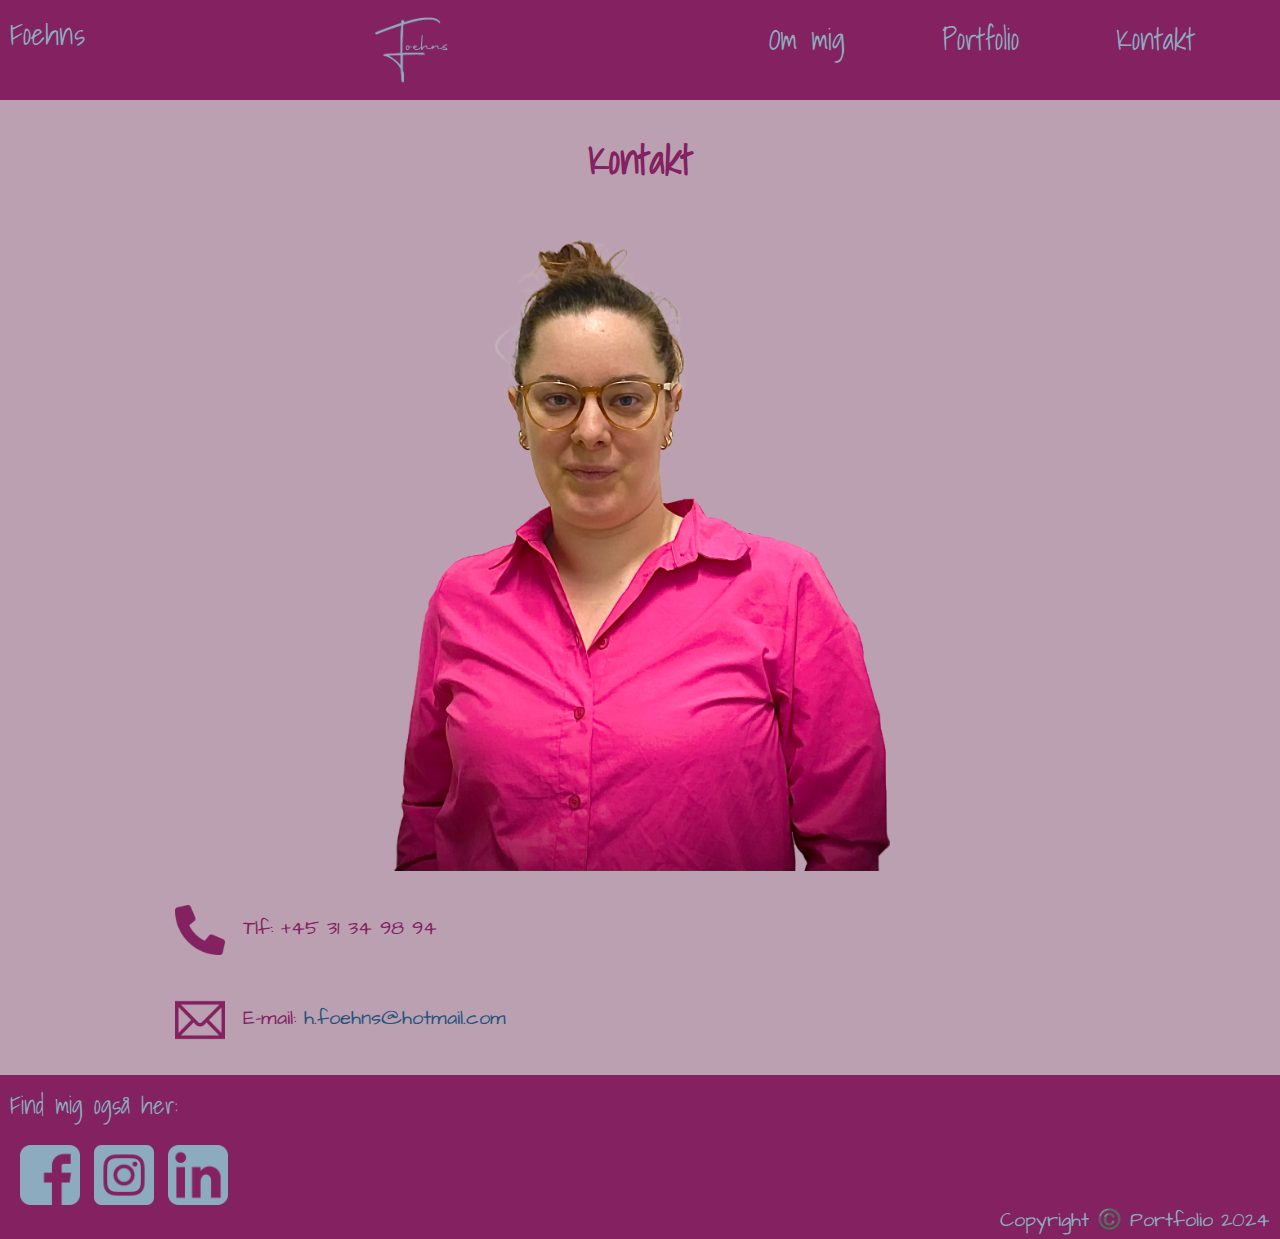
==== kontaktmig.html @ 948679cf "14 maj" ====
<!DOCTYPE html>
<html lang="da">

<head>
    <meta charset="utf-8">
    <title>Foehns</title>
    <link rel="stylesheet" href="main2.css">
    <link rel="stylesheet" href="desktop.css">
    <script src="menu.js" defer=""></script>
    <meta name="viewport" content="width=device-width, initial-scale=1">
</head>
 <body>
    <header>
        <a class="name" href="index.html">Foehns</a>
        <div class="logobox"><img class="logo" src="images/logo_endelig.png" alt="logo"></div>
        <nav class="menu">
            <button type="button">☰</button>
            <ul class>
                <li><a href="ommig.html">Om mig</a></li>
                <li><a href="portfolio.html">Portfolio</a></li>
                <li><a href="kontaktmig.html">Kontakt</a></li>
            </ul>
        </nav>
    </header>
    <main>
        <h1>Kontakt</h1>
        <img class="portrait" src="images/heidi2.png" alt="billede af Heidi">
        <ul class="contact-info">
            <li class="info">
                <p><img class="icon-phone" src="images/phone_icon.png" alt="icon">
                 Tlf: +45 31 34 98 94 
                </p>
            </li>
            <li class="info">
                <p><img class="icon-mail" src="images/email_icon.png" alt="icon">
                     E-mail: 
                    <a class="mail" href="mailto:h.foehns@hotmail.com">
                        h.foehns@hotmail.com</a>
                </p>
            </li>
        </ul>
       
    </main>
    <footer>
        <span class="find-me">Find mig også her:</span>
        <a href="https://www.facebook.com/">
            <img class="social-link" src="images/facebook_icon2.png" alt="facebook">
        </a>
        <a href="https://www.instagram.com/">
            <img class="social-link" src="images/instagram_icon2.png" alt="instagram">
        </a>
        <a href="https://www.linkedin.com/">
            <img class="social-link" src="images/linkedin_icon2.png" alt="linkedin">
        </a>
        <p><span class="copyright">Copyright ©️ Portfolio 2024</span></p>
    </footer>
 </body>   
</html>
---- main2.css ----
@font-face {
    font-family: shadows_into_light;
    src: url(fonts/Shadows_Into_Light/ShadowsIntoLight-Regular.ttf);
}
@font-face {
    font-family: architects_daughter;
    src: url(fonts/Architects_Daughter/ArchitectsDaughter-Regular.ttf)
}


body {
    background-color: #BBA0B2;
    margin: 0px;
    color: #832161;
}

h1 {
    font-family: shadows_into_light;
    font-size: 40px;
}

h2 {
    font-family: shadows_into_light;
    font-size: 40px;
}

p {
    font-family: architects_daughter;
    font-size: 20px;
    font-weight: 400;
}

header {
    background-color: #832161;
    overflow: hidden;
    padding: 10px;
    display: flex;
}

main {
    width: 100%;
    position: relative;
    margin: auto;
    text-align: center;
}

footer {
    background-color: #832161;
    padding: 10px;
    position: relative;
}

a {
    color: #8cabbe;
    text-decoration: none;
}

.name {
    top: 45px;
    font-size: 30px;
    font-family: shadows_into_light;

}
.logobox {
    flex: 1; text-align: center; 
}

.logo { 
    margin: auto;
    vertical-align:top;/* here */
    max-width: 100%;
    max-height: 80px;
}

.menu {
    background-color: #832161;
    right: 0px;
    top: 30px;
    border-radius: 20px;
    z-index: 99;
    margin-left: auto;
}

.menu button {
    background-color: #832161;
    margin: 10px;
    border: 0px;
    color: #8cabbe;
    font-size: 42px;
    display: block;
    margin: auto;
    margin-right: 10px;
    cursor: pointer;
}

.menu ul {
    list-style: none;
    margin: 10px;
    padding-right: 50px;
    padding-left: 5px;
    display: none;
}

.menu ul li a {
    padding: 40px;
    margin-left: 5px;
    display: block;
    font-size: 20px;
    font-family: shadows_into_light;
    font-size: 30px;
}

.menu .show-menu {
    display: block;
    background-color: #832161;
    position: absolute;
    left: 65%;
}

.headline {
    text-align: center;
    font-family: shadows_into_light;
    font-size: 40px;
}

main {
    text-align: center;
}

.portrait {
    width: 50%;
}

.break {
    width: 80%;
}

.card {
    color: #26547c;
    font-size: large;
    background-color: #ffffff;
    border: 5px solid #832161;
    padding: 20px;
    padding-top: 15px;
    text-align: left;
    border-radius: 20px;
    margin: 20px;
    margin-top: 20px;
}

.find-me {
    display: block;
    font-size: 25px;
    font-family: shadows_into_light;
    color: #8cabbe;
}

.social-link {
    width: 60px;
    height: 60px;
    margin-top: 20px;
    margin-left: 10px;
}

.copyright {
    position: absolute;
    right: 10px;
    bottom: 5px;
    color: #8cabbe;
}

.apps {
    margin: auto;
    margin-top: 80px;
    display: grid;
    grid-template-columns: auto auto;
    grid-auto-rows: auto auto;
    justify-items: center;
    width: 500px;
    height: 500px;
}

.apps img {
    width: 100px;
}

.contact-info {
    padding: 0;
    width: 95%;
    margin:auto;
}

.info {
    font-size: 20px;
    list-style: none;
    text-align: left;
}

.icon-phone {
    vertical-align: middle;
    margin: 10px;
    width: 50px;
}

.icon-mail {
    vertical-align: middle;
    margin: 10px;
    width: 50px;
}

.mail {
    color: #26547c;
}

.text-box {
    display: block;
    background-color: #ffffff;
    border: 15px solid #ffffff;
    border-radius: 10px;
    margin-top: 10px;
    margin-bottom: 10px;
    width: 100%;
    margin-left: 0px;
    box-sizing: border-box;
}

.text-box-besked {
    display: block;
    background-color: #ffffff;
    border: 10px solid #ffffff;
    border-radius: 10px;
    height: 150px;
    margin-top: 10px;
    width: 100%;
    box-sizing: border-box;
}

button[type="submit"] {
    margin: 10px;
    padding: 10px 20px;
    background-color: #ffffff;
    color: #4a4a5c;
    border: none;
    border-bottom: 2px solid #4a4a5c;
    border-right: 2px solid #4a4a5c;
    border-radius: 10px;
    cursor: pointer;
    font-size: 20px;
    font-family: crimsonpro;
}

.description {
    text-align: left;
    margin: 20px;
    align-content: center;
}

.card-portfolio__description {
    text-align: left;
    width: 80%;
    display: inline-block;
}

.card-portfolios {
    display: flex;
    flex-direction: row;
    flex-wrap: wrap;
    justify-content: center;
}

.card-portfolio {
    color: #26547c;
    font-size: large;
    background-color: #ffffff;
    border: 5px solid #832161;
    text-align: center;
    padding-top: 0px;
    padding-bottom: 20px;
    border-radius: 20px;
    width: 300px;
    margin: 30px;
}


.card1 .produkt {
    align-content: center;
}

.produkt {
    width: 80%;
}
---- desktop.css ----
@media only screen and (min-width: 910px) {
    .menu {
        top: 40px;
    }

    .menu button {
        display: none;
    }

    .menu ul {
        display: block;
        padding: 0px;
        margin: 5px;
    }

    .menu li {
        display: inline;
    }

    .menu ul li a {
        display: inline;
        padding: 18px;
    }

    .menu .show-menu {
        display: block;
        position: static; 
        left: 65%;
    }

    .apps {
        display: block;
        width: 100%;
        height: auto;
    }

    .apps img {
        width: 125px;
        margin: 50px;
    }
}

@media only screen and (min-width: 1000px) {
    .card-portfolio {
        width: 400px;
    }

    main {
        width: 1000px;
    }
}

@media only screen and (min-width: 1225px) {
    .menu ul li a {
        display: inline;
        padding-right: 70px;
    }

    .break {
        width: 100%;
    }
}
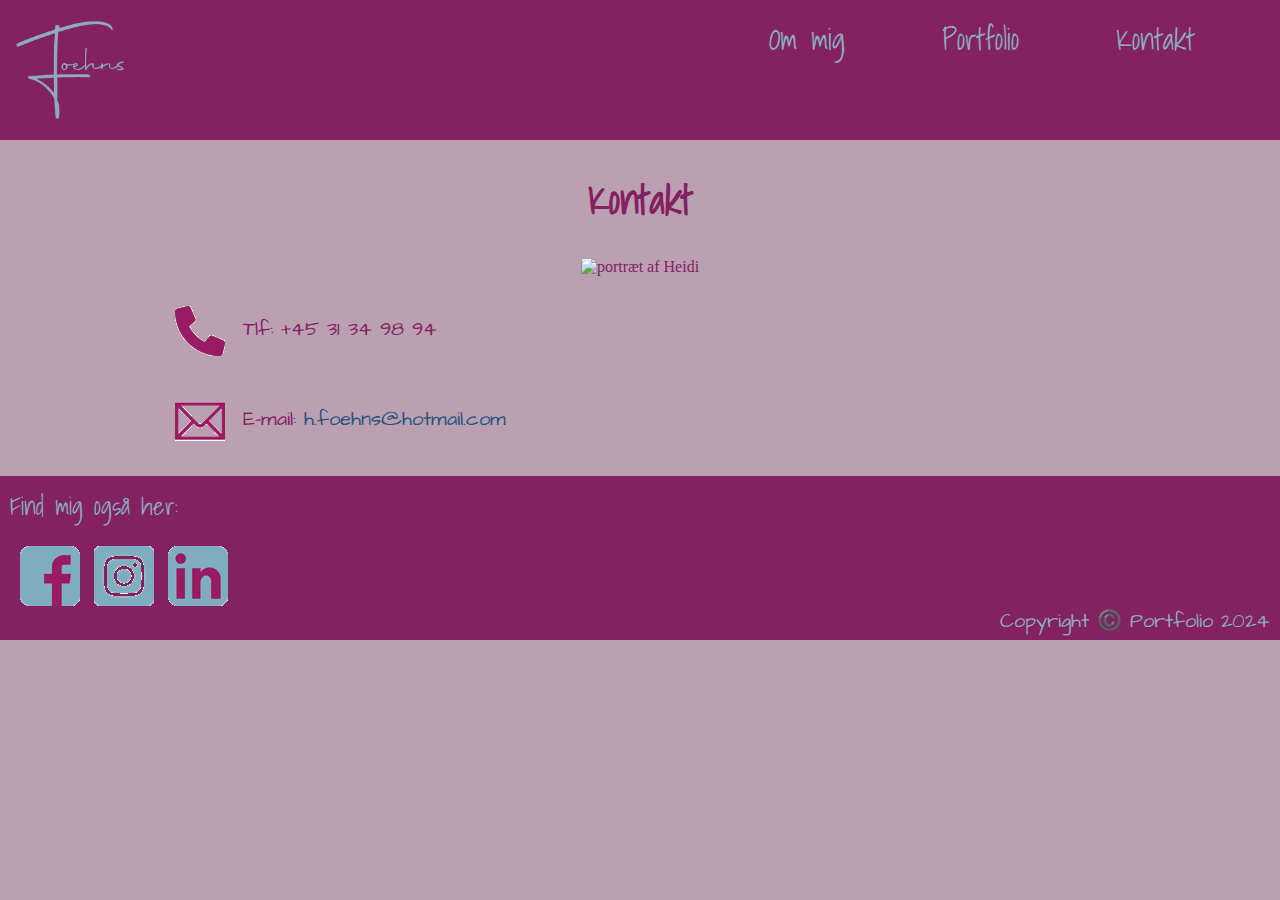
==== commit 6de61471: "27 maj" ====
--- a/kontaktmig.html
+++ b/kontaktmig.html
@@ -3,56 +3,63 @@
 
 <head>
     <meta charset="utf-8">
-    <title>Foehns</title>
+    <title>Foehns.dk</title>
     <link rel="stylesheet" href="main2.css">
     <link rel="stylesheet" href="desktop.css">
     <script src="menu.js" defer=""></script>
     <meta name="viewport" content="width=device-width, initial-scale=1">
 </head>
- <body>
+
+<body>
     <header>
-        <a class="name" href="index.html">Foehns</a>
-        <div class="logobox"><img class="logo" src="images/logo_endelig.png" alt="logo"></div>
+        <a class="name" href="index.html">
+            <img class="logo" src="images/logo_endelig.png" alt="foehns logo">
+        </a>
         <nav class="menu">
-            <button type="button">☰</button>
-            <ul class>
+            <button type="button" aria-label="menu">☰</button>
+            <ul>
                 <li><a href="ommig.html">Om mig</a></li>
                 <li><a href="portfolio.html">Portfolio</a></li>
                 <li><a href="kontaktmig.html">Kontakt</a></li>
             </ul>
         </nav>
     </header>
+
     <main>
         <h1>Kontakt</h1>
-        <img class="portrait" src="images/heidi2.png" alt="billede af Heidi">
+        <img class="portrait" src="images/heidi.jpg" alt="portræt af Heidi">
         <ul class="contact-info">
             <li class="info">
-                <p><img class="icon-phone" src="images/phone_icon.png" alt="icon">
-                 Tlf: +45 31 34 98 94 
+                <p>
+                    <img class="icon-phone" src="images/phone_icon.gif" alt="telefon icon">
+                    Tlf: +45 31 34 98 94 
                 </p>
             </li>
             <li class="info">
-                <p><img class="icon-mail" src="images/email_icon.png" alt="icon">
-                     E-mail: 
-                    <a class="mail" href="mailto:h.foehns@hotmail.com">
-                        h.foehns@hotmail.com</a>
+                <p>
+                    <img class="icon-mail" src="images/email_icon.gif" alt="email icon">
+                    E-mail: 
+                    <a class="mail" href="mailto:h.foehns@hotmail.com">h.foehns@hotmail.com</a>
                 </p>
             </li>
         </ul>
-       
     </main>
+
     <footer>
-        <span class="find-me">Find mig også her:</span>
-        <a href="https://www.facebook.com/">
-            <img class="social-link" src="images/facebook_icon2.png" alt="facebook">
-        </a>
-        <a href="https://www.instagram.com/">
-            <img class="social-link" src="images/instagram_icon2.png" alt="instagram">
-        </a>
-        <a href="https://www.linkedin.com/">
-            <img class="social-link" src="images/linkedin_icon2.png" alt="linkedin">
-        </a>
+        <div class="social-media">
+            <span class="find-me">Find mig også her:</span>
+            <a href="https://www.facebook.com/" aria-label="facebook">
+                <img class="social-link" src="images/facebook_icon.gif" alt="facebook">
+            </a>
+            <a href="https://www.instagram.com/" aria-label="instagram">
+                <img class="social-link" src="images/instagram_icon.gif" alt="instagram">
+            </a>
+            <a href="https://www.linkedin.com/" aria-label="linkedin">
+                <img class="social-link" src="images/linkedin_icon.gif" alt="linkedin">
+            </a>
+        </div>
         <p><span class="copyright">Copyright ©️ Portfolio 2024</span></p>
     </footer>
- </body>   
+ </body> 
+
 </html>--- a/main2.css
+++ b/main2.css
@@ -61,15 +61,12 @@
     font-family: shadows_into_light;
 
 }
-.logobox {
-    flex: 1; text-align: center; 
-}
 
 .logo { 
     margin: auto;
     vertical-align:top;/* here */
     max-width: 100%;
-    max-height: 80px;
+    max-height: 120px;
 }
 
 .menu {
@@ -86,7 +83,7 @@
     margin: 10px;
     border: 0px;
     color: #8cabbe;
-    font-size: 42px;
+    font-size: 50px;
     display: block;
     margin: auto;
     margin-right: 10px;
@@ -138,7 +135,7 @@
 .card {
     color: #26547c;
     font-size: large;
-    background-color: #ffffff;
+    background-color: #ffeeee;
     border: 5px solid #832161;
     padding: 20px;
     padding-top: 15px;
@@ -191,7 +188,8 @@
 }
 
 .info {
-    font-size: 20px;
+    font-size: 40px;
+    font-family: architects_daughter;
     list-style: none;
     text-align: left;
 }
@@ -210,43 +208,6 @@
 
 .mail {
     color: #26547c;
-}
-
-.text-box {
-    display: block;
-    background-color: #ffffff;
-    border: 15px solid #ffffff;
-    border-radius: 10px;
-    margin-top: 10px;
-    margin-bottom: 10px;
-    width: 100%;
-    margin-left: 0px;
-    box-sizing: border-box;
-}
-
-.text-box-besked {
-    display: block;
-    background-color: #ffffff;
-    border: 10px solid #ffffff;
-    border-radius: 10px;
-    height: 150px;
-    margin-top: 10px;
-    width: 100%;
-    box-sizing: border-box;
-}
-
-button[type="submit"] {
-    margin: 10px;
-    padding: 10px 20px;
-    background-color: #ffffff;
-    color: #4a4a5c;
-    border: none;
-    border-bottom: 2px solid #4a4a5c;
-    border-right: 2px solid #4a4a5c;
-    border-radius: 10px;
-    cursor: pointer;
-    font-size: 20px;
-    font-family: crimsonpro;
 }
 
 .description {
@@ -271,7 +232,7 @@
 .card-portfolio {
     color: #26547c;
     font-size: large;
-    background-color: #ffffff;
+    background-color: #ffeeee;
     border: 5px solid #832161;
     text-align: center;
     padding-top: 0px;
@@ -281,11 +242,21 @@
     margin: 30px;
 }
 
-
 .card1 .produkt {
     align-content: center;
 }
 
 .produkt {
     width: 80%;
+}
+.produkt-animation {
+    width: 250px;
+    height: 250px;
+    margin-left: 25px;
+    background: url('images/animation.png') 0 0 no-repeat;
+    animation: play 5s steps(8) infinite;
+}
+@keyframes play {
+    0%{background-position:0px;}
+    100% {background-position: -2000px;}
 }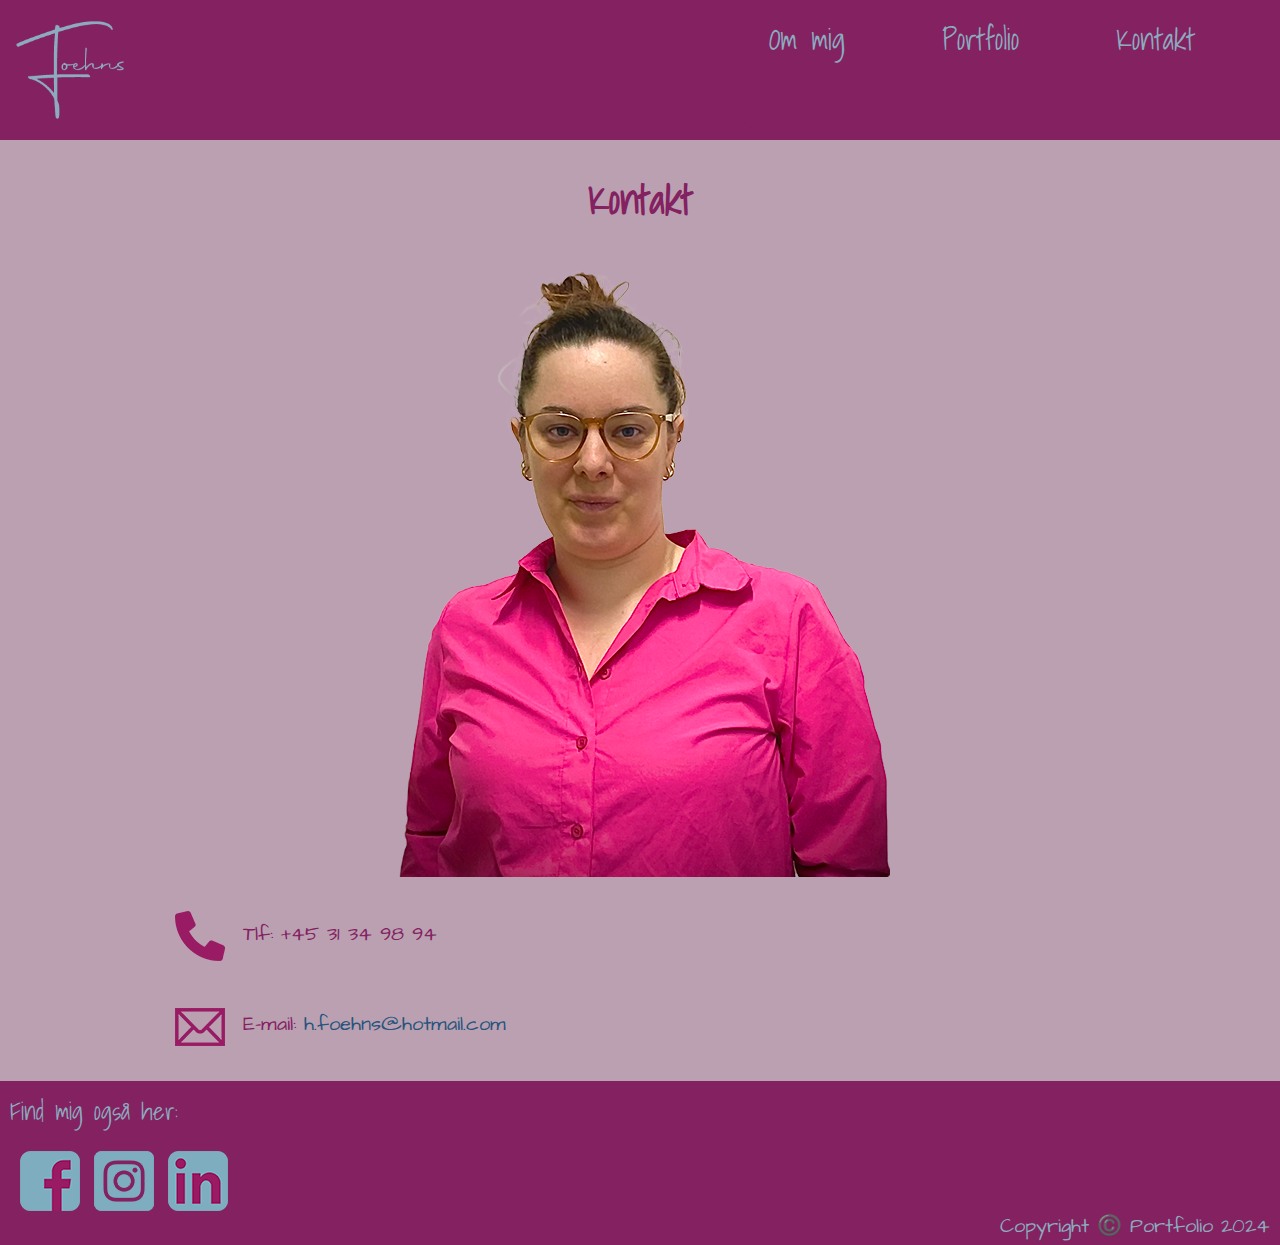
==== commit 93c65437: "27 maj færdig" ====
--- a/kontaktmig.html
+++ b/kontaktmig.html
@@ -27,17 +27,17 @@
 
     <main>
         <h1>Kontakt</h1>
-        <img class="portrait" src="images/heidi.jpg" alt="portræt af Heidi">
+        <img class="portrait" src="images/heidi.png" alt="portræt af Heidi">
         <ul class="contact-info">
             <li class="info">
                 <p>
-                    <img class="icon-phone" src="images/phone_icon.gif" alt="telefon icon">
+                    <img class="icon-phone" src="images/phone_icon.png" alt="telefon icon">
                     Tlf: +45 31 34 98 94 
                 </p>
             </li>
             <li class="info">
                 <p>
-                    <img class="icon-mail" src="images/email_icon.gif" alt="email icon">
+                    <img class="icon-mail" src="images/email_icon.png" alt="email icon">
                     E-mail: 
                     <a class="mail" href="mailto:h.foehns@hotmail.com">h.foehns@hotmail.com</a>
                 </p>
@@ -49,13 +49,13 @@
         <div class="social-media">
             <span class="find-me">Find mig også her:</span>
             <a href="https://www.facebook.com/" aria-label="facebook">
-                <img class="social-link" src="images/facebook_icon.gif" alt="facebook">
+                <img class="social-link" src="images/facebook_icon.png" alt="facebook">
             </a>
             <a href="https://www.instagram.com/" aria-label="instagram">
-                <img class="social-link" src="images/instagram_icon.gif" alt="instagram">
+                <img class="social-link" src="images/instagram_icon.png" alt="instagram">
             </a>
             <a href="https://www.linkedin.com/" aria-label="linkedin">
-                <img class="social-link" src="images/linkedin_icon.gif" alt="linkedin">
+                <img class="social-link" src="images/linkedin_icon.png" alt="linkedin">
             </a>
         </div>
         <p><span class="copyright">Copyright ©️ Portfolio 2024</span></p>
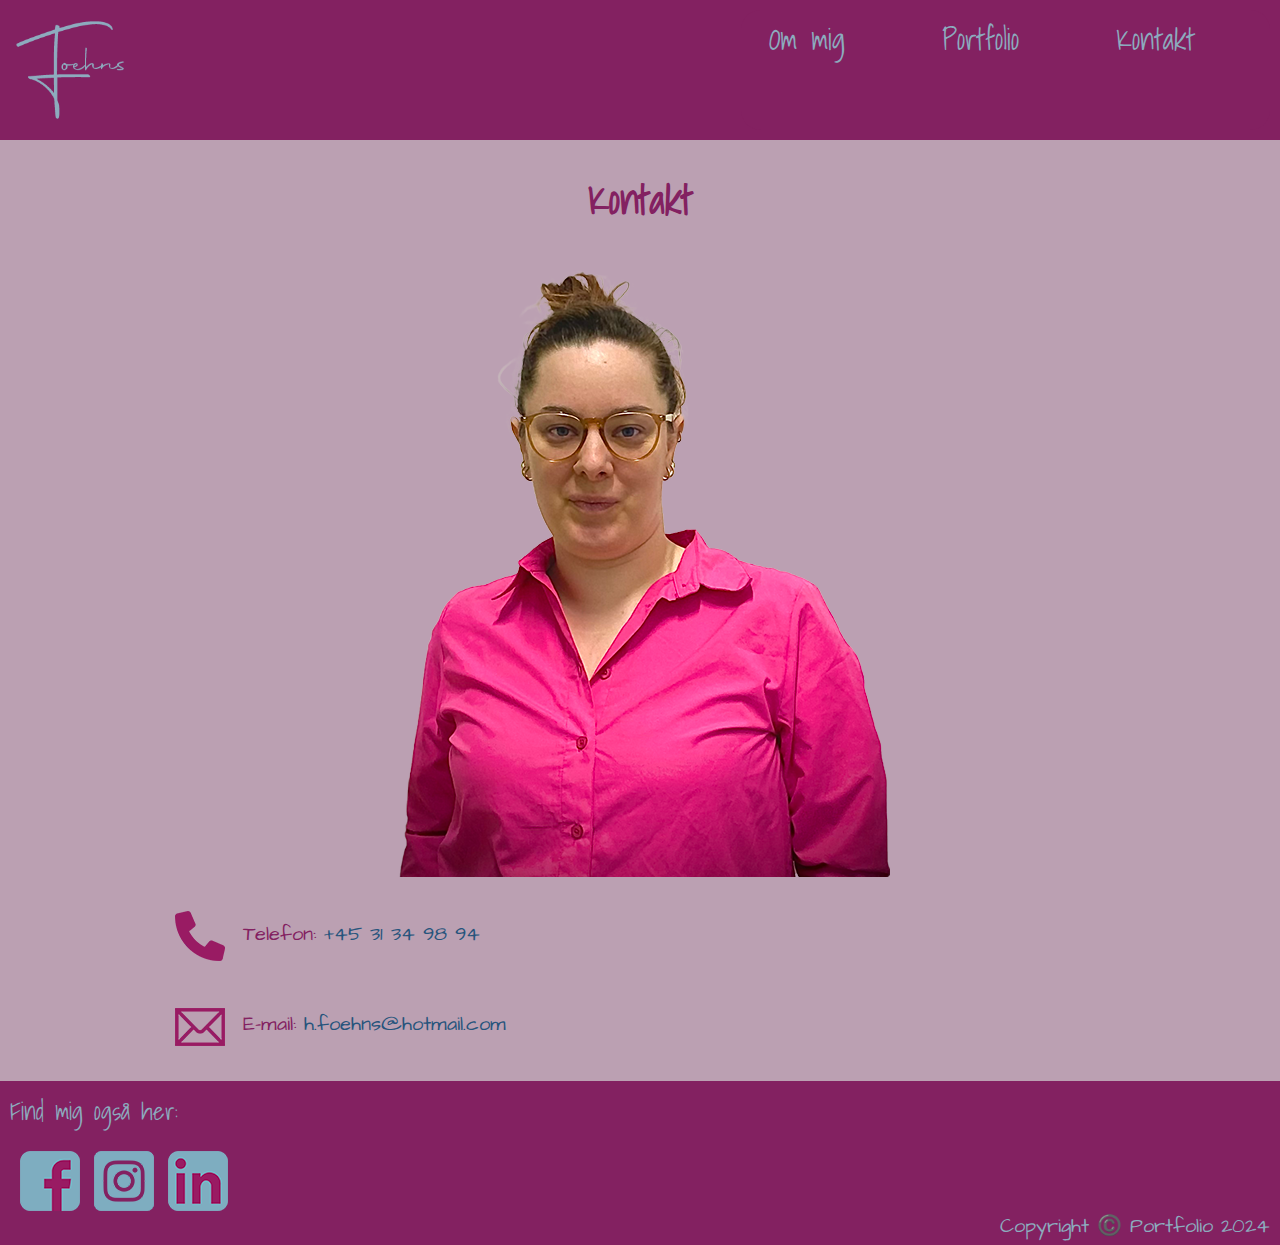
==== commit da0299e5: "29 maj" ====
--- a/kontaktmig.html
+++ b/kontaktmig.html
@@ -32,7 +32,8 @@
             <li class="info">
                 <p>
                     <img class="icon-phone" src="images/phone_icon.png" alt="telefon icon">
-                    Tlf: +45 31 34 98 94 
+                    Telefon:
+                    <a class="mail">+45 31 34 98 94 </a>
                 </p>
             </li>
             <li class="info">
--- a/main2.css
+++ b/main2.css
@@ -110,8 +110,8 @@
 .menu .show-menu {
     display: block;
     background-color: #832161;
-    position: absolute;
-    left: 65%;
+    position: fixed;
+    left: 70%;
 }
 
 .headline {
--- a/desktop.css
+++ b/desktop.css
@@ -24,8 +24,7 @@
 
     .menu .show-menu {
         display: block;
-        position: static; 
-        left: 65%;
+        position: fixed; 
     }
 
     .apps {
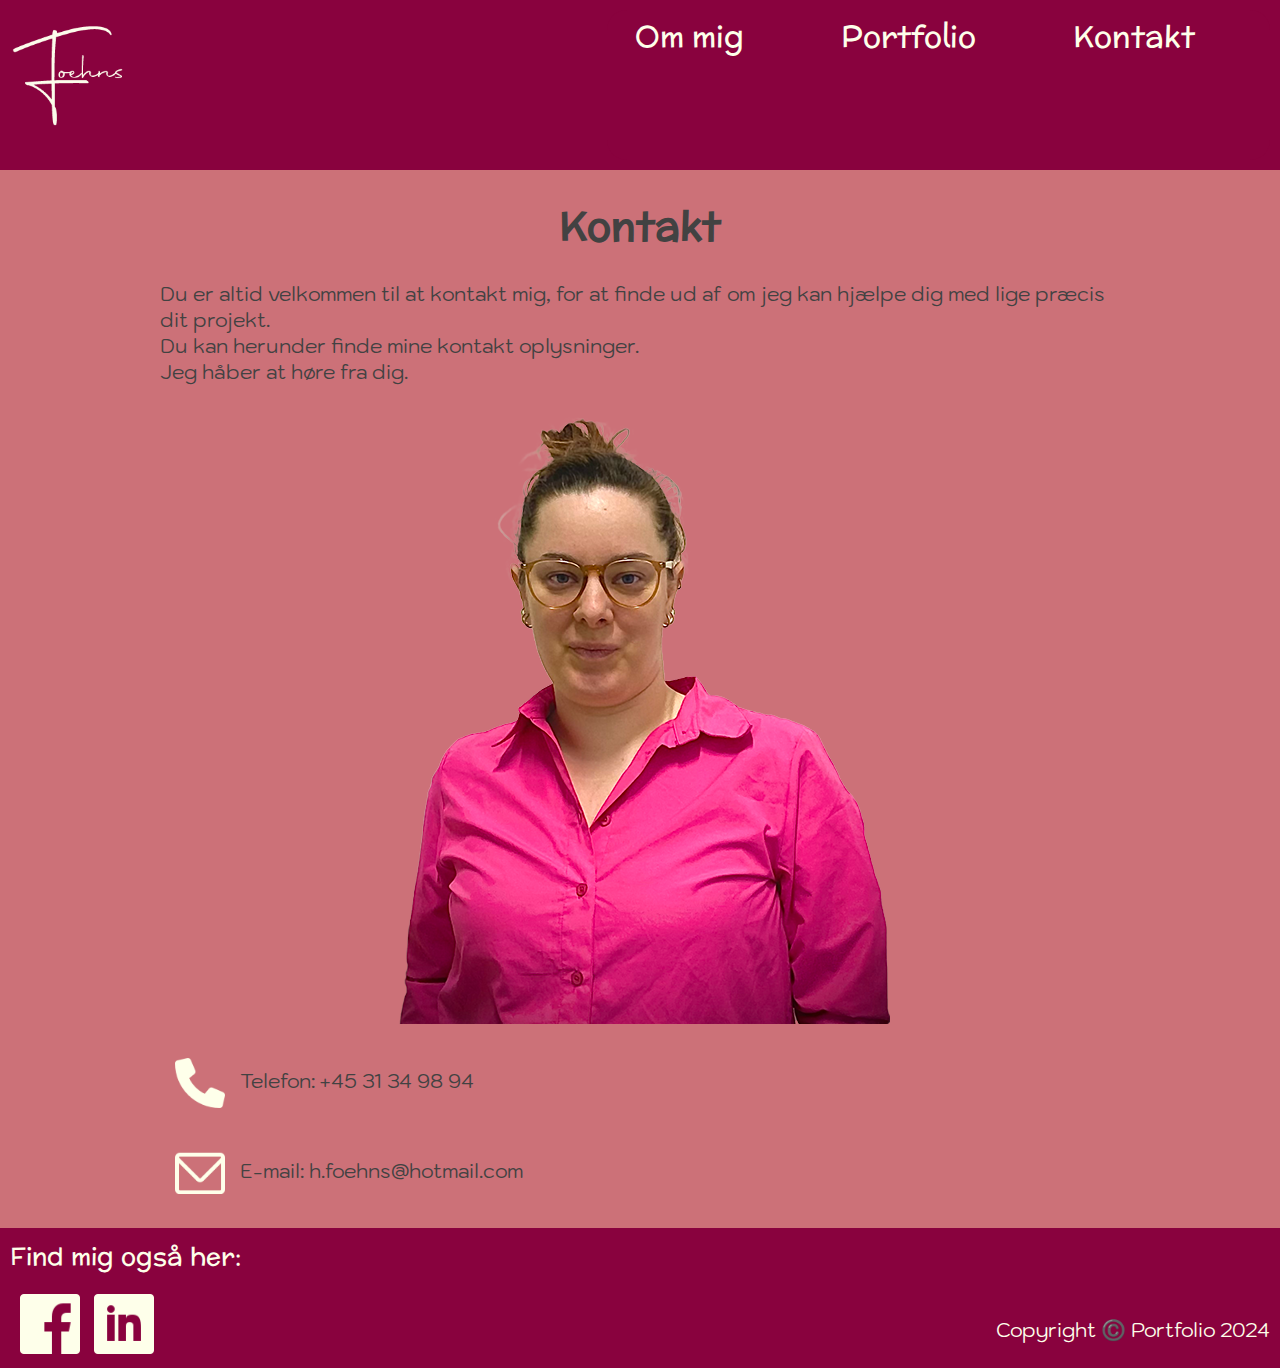
==== commit 5db7bc47: "17 juni" ====
--- a/kontaktmig.html
+++ b/kontaktmig.html
@@ -13,10 +13,10 @@
 <body>
     <header>
         <a class="name" href="index.html">
-            <img class="logo" src="images/logo_endelig.png" alt="foehns logo">
+            <img class="logo" src="images/logo.png" alt="foehns logo">
         </a>
         <nav class="menu">
-            <button type="button" aria-label="menu">☰</button>
+            <button type="button" alt="menu">☰</button>
             <ul>
                 <li><a href="ommig.html">Om mig</a></li>
                 <li><a href="portfolio.html">Portfolio</a></li>
@@ -26,7 +26,14 @@
     </header>
 
     <main>
-        <h1>Kontakt</h1>
+        <h1 class="headline">Kontakt</h1>
+        <p class="description">
+            Du er altid velkommen til at kontakt mig, for at finde ud af om jeg kan hjælpe dig med lige præcis dit projekt.
+            <br>
+            Du kan herunder finde mine kontakt oplysninger.
+            <br>
+            Jeg håber at høre fra dig.
+        </p>
         <img class="portrait" src="images/heidi.png" alt="portræt af Heidi">
         <ul class="contact-info">
             <li class="info">
@@ -38,7 +45,7 @@
             </li>
             <li class="info">
                 <p>
-                    <img class="icon-mail" src="images/email_icon.png" alt="email icon">
+                    <img class="icon-mail" src="images/letter_icon.png" alt="email icon">
                     E-mail: 
                     <a class="mail" href="mailto:h.foehns@hotmail.com">h.foehns@hotmail.com</a>
                 </p>
@@ -49,17 +56,14 @@
     <footer>
         <div class="social-media">
             <span class="find-me">Find mig også her:</span>
-            <a href="https://www.facebook.com/" aria-label="facebook">
+            <a href="https://www.facebook.com/" alt="facebook">
                 <img class="social-link" src="images/facebook_icon.png" alt="facebook">
             </a>
-            <a href="https://www.instagram.com/" aria-label="instagram">
-                <img class="social-link" src="images/instagram_icon.png" alt="instagram">
-            </a>
-            <a href="https://www.linkedin.com/" aria-label="linkedin">
+            <a href="https://www.linkedin.com/" alt="linkedin">
                 <img class="social-link" src="images/linkedin_icon.png" alt="linkedin">
             </a>
         </div>
-        <p><span class="copyright">Copyright ©️ Portfolio 2024</span></p>
+        <p class="copyright">Copyright ©️ Portfolio 2024</p>
     </footer>
  </body> 
 
--- a/main2.css
+++ b/main2.css
@@ -1,37 +1,37 @@
 @font-face {
-    font-family: shadows_into_light;
-    src: url(fonts/Shadows_Into_Light/ShadowsIntoLight-Regular.ttf);
+    font-family: Mclaren;
+    src: url(fonts/McLaren/McLaren-Regular.ttf);
 }
 @font-face {
-    font-family: architects_daughter;
-    src: url(fonts/Architects_Daughter/ArchitectsDaughter-Regular.ttf)
+    font-family: Kodchasan;
+    src: url(fonts/Kodchasan/Kodchasan-Regular.ttf)
 }
 
 
 body {
-    background-color: #BBA0B2;
+    background-color: #cc7178;
     margin: 0px;
-    color: #832161;
+    color: #424242;
 }
 
 h1 {
-    font-family: shadows_into_light;
+    font-family: Mclaren;
     font-size: 40px;
 }
 
 h2 {
-    font-family: shadows_into_light;
+    font-family: Mclaren;
     font-size: 40px;
 }
 
 p {
-    font-family: architects_daughter;
+    font-family: Kodchasan;
     font-size: 20px;
     font-weight: 400;
 }
 
 header {
-    background-color: #832161;
+    background-color: #89023e;
     overflow: hidden;
     padding: 10px;
     display: flex;
@@ -45,20 +45,20 @@
 }
 
 footer {
-    background-color: #832161;
+    background-color: #89023e;
     padding: 10px;
     position: relative;
 }
 
 a {
-    color: #8cabbe;
+    color: #feffea;
     text-decoration: none;
 }
 
 .name {
     top: 45px;
     font-size: 30px;
-    font-family: shadows_into_light;
+    font-family: Mclaren;
 
 }
 
@@ -66,11 +66,11 @@
     margin: auto;
     vertical-align:top;/* here */
     max-width: 100%;
-    max-height: 120px;
+    max-height: 150px;
 }
 
 .menu {
-    background-color: #832161;
+    background-color: #89023e;
     right: 0px;
     top: 30px;
     border-radius: 20px;
@@ -79,10 +79,10 @@
 }
 
 .menu button {
-    background-color: #832161;
+    background-color: #89023e;
     margin: 10px;
     border: 0px;
-    color: #8cabbe;
+    color: #feffea;
     font-size: 50px;
     display: block;
     margin: auto;
@@ -103,20 +103,20 @@
     margin-left: 5px;
     display: block;
     font-size: 20px;
-    font-family: shadows_into_light;
+    font-family: Mclaren;
     font-size: 30px;
 }
 
 .menu .show-menu {
     display: block;
-    background-color: #832161;
+    background-color: #89023e;
     position: fixed;
-    left: 70%;
+    left: 60%;
 }
 
 .headline {
     text-align: center;
-    font-family: shadows_into_light;
+    font-family: Mclaren;
     font-size: 40px;
 }
 
@@ -133,10 +133,10 @@
 }
 
 .card {
-    color: #26547c;
+    color: #424242;
     font-size: large;
-    background-color: #ffeeee;
-    border: 5px solid #832161;
+    background-color: #feffea;
+    border: 5px solid #89023e;
     padding: 20px;
     padding-top: 15px;
     text-align: left;
@@ -148,8 +148,8 @@
 .find-me {
     display: block;
     font-size: 25px;
-    font-family: shadows_into_light;
-    color: #8cabbe;
+    font-family: Mclaren;
+    color: #feffea;
 }
 
 .social-link {
@@ -163,7 +163,7 @@
     position: absolute;
     right: 10px;
     bottom: 5px;
-    color: #8cabbe;
+    color: #feffea;
 }
 
 .apps {
@@ -189,7 +189,7 @@
 
 .info {
     font-size: 40px;
-    font-family: architects_daughter;
+    font-family: Kodchasan;
     list-style: none;
     text-align: left;
 }
@@ -207,7 +207,7 @@
 }
 
 .mail {
-    color: #26547c;
+    color: #424242;
 }
 
 .description {
@@ -230,15 +230,15 @@
 }
 
 .card-portfolio {
-    color: #26547c;
+    color: #424242;
     font-size: large;
-    background-color: #ffeeee;
-    border: 5px solid #832161;
+    background-color: #feffea;
+    border: 5px solid #89023e;
     text-align: center;
     padding-top: 0px;
     padding-bottom: 20px;
     border-radius: 20px;
-    width: 300px;
+    width: 400px;
     margin: 30px;
 }
 
@@ -252,7 +252,7 @@
 .produkt-animation {
     width: 250px;
     height: 250px;
-    margin-left: 25px;
+    margin-left: 75px;
     background: url('images/animation.png') 0 0 no-repeat;
     animation: play 5s steps(8) infinite;
 }
--- a/desktop.css
+++ b/desktop.css
@@ -1,4 +1,4 @@
-@media only screen and (min-width: 910px) {
+@media only screen and (min-width: 800px) {
     .menu {
         top: 40px;
     }
